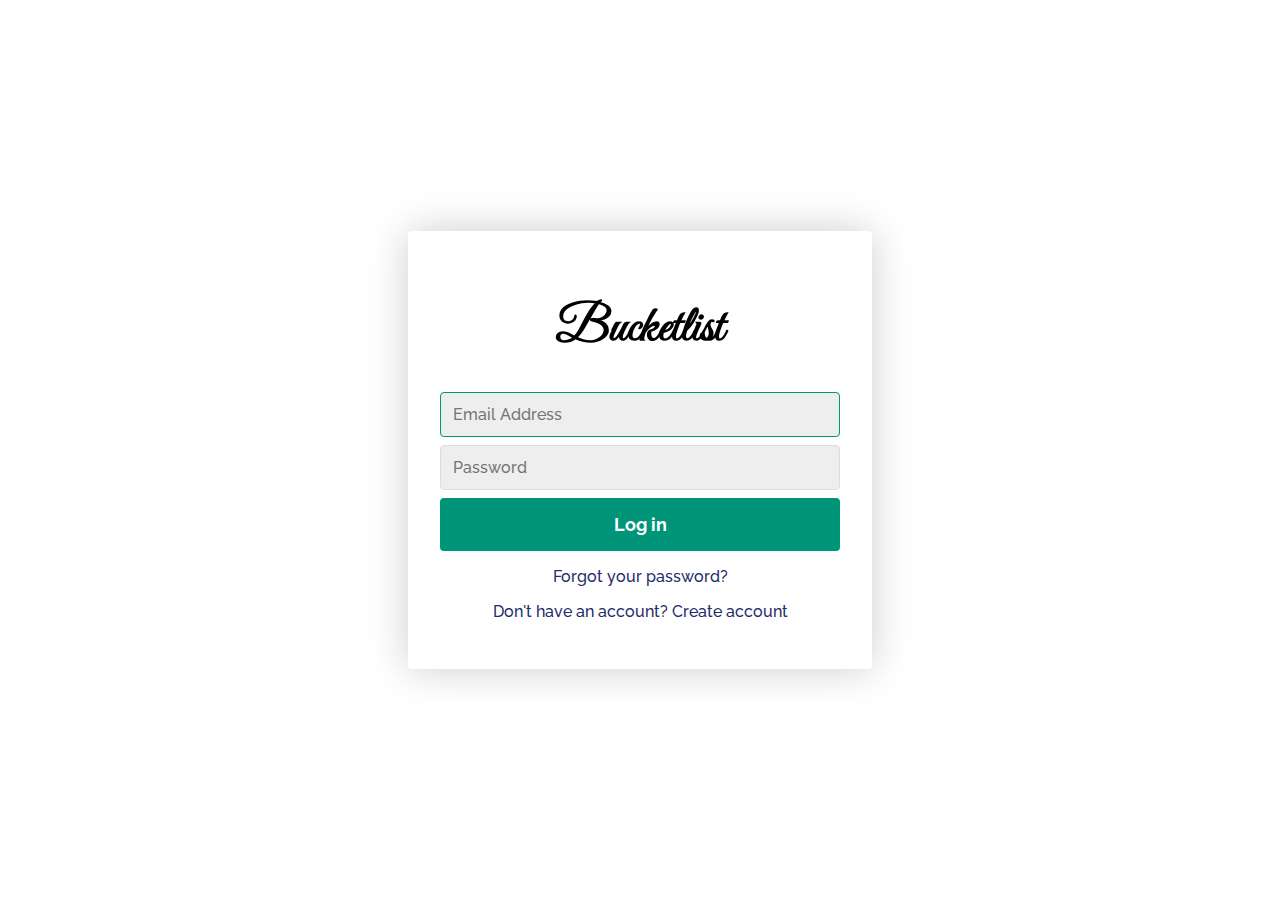
==== index.html @ 80b362e1 "Change font-family and size for the form__title class" ====
<!DOCTYPE html>
<html lang="en">
<head>
    <meta charset="UTF-8">
    <meta http-equiv="X-UA-Compatible" content="IE=edge">
    <meta name="viewport" content="width=device-width, initial-scale=1.0">
    <meta
            name="description"
            content="Authentication page for those wishing to access the app."
        />
    <meta name="robots" content="index,follow"/>
    <link rel="stylesheet" href="styles/style.css">
    <title>Bucketlist | Authenticate</title>
    <link rel="stylesheet" href="login.css"> 
    <link href="https://fonts.googleapis.com/css2?family=Raleway:ital,wght@0,300;1,300&display=swap" rel="stylesheet">
    <link rel="stylesheet" href="https://cdnjs.cloudflare.com/ajax/libs/font-awesome/5.15.3/css/all.min.css" 
        integrity="sha512-iBBXm8fW90+nuLcSKlbmrPcLa0OT92xO1BIsZ+ywDWZCvqsWgccV3gFoRBv0z+8dLJgyAHIhR35VZc2oM/gI1w==" 
        crossorigin="anonymous" referrerpolicy="no-referrer" />
        <link href="https://fonts.googleapis.com/css2?family=Great+Vibes&display=swap" rel="stylesheet">
</head>
<body>
   <section class="authenticate">
       <form class="form" action="" id="login">
           <h1 class="form__title">Bucketlist</h1>
           <div class="form__message form__message-error"></div>
           <div class="form__input-group">
               <input type="email" class="form__input" id="login-email" autofocus placeholder="Email Address">
               <div class="form__input-error-message"></div>
           </div>
           <div class="form__input-group">
            <input type="password" class="form__input" id="login-pass" placeholder="Password">
            <div class="form__input-error-message"></div>
        </div>
        <button class="form__button" type="submit">Log in</button>
        <p class="form__text">
            <a href="#" class="form__link">Forgot your password?</a>
        </p>
        <p class="form__text">
            <a href="" class="form__link" id="linkCreateAccount">Don't have an account? Create account</a>
        </p>

       </form>
       <form class="form form__hidden" action="" id="createAccount">
            <h1 class="form__title">Create Account</h1>
            <div class="form__message form__message-error"></div>
            <div class="form__input-group">
                <input type="email" id="signupEmail" class="form__input" autofocus placeholder="Email Address">
            </div>
            <div class="form__input-group">
                <input type="password" id="signupPass" class="form__input" placeholder="Password">
            </div>
            <div class="form__input-group">
                <input type="password" class="form__input" placeholder="Confirm Password">
                <div class="form__input-error-message"></div>
            </div>
            <button class="form__button" type="submit">Continue</button>
            <p class="form__text">
                <a href="" class="form__link" id="linkLogin">Already have an account? Sign in</a>
            </p>
       </form>
   </section> 
</body>
</html>
---- styles/style.css ----
html {
  font-size: 62.5%;
}

body {
  margin: 0;
  height: 100vh;
  display: flex;
  justify-content: center;
  align-items: center;
}

.authenticate {
  width: 400px;
  max-width: 400px;
  margin: 1.6rem;
  padding: 3.2rem;
  box-shadow: 0 0 40px rgba(0, 0, 0, 0.2);
  border-radius: 4px;
  background: #ffffff;
}

.authenticate,
.form__input,
.form__button {
  font: 500 1.6rem "Raleway", sans-serif;
  cursor: pointer;
}

.form__hidden {
  display: none;
}

.form > * :first-child {
  margin-top: 0;
}

.form > * :last-child {
  margin-bottom: 0;
}

.form__title {
  font-family: "Great Vibes", cursive;
  margin-bottom: 3.2rem;
  text-align: center;
  font-size: 5rem;
}

.form__message {
  text-align: center;
  margin-bottom: 1.6rem;
}

.form__message-success {
  color: #4bb544;
}

.form__message-error {
  color: #cc3333;
}

.form__input {
  display: block;
  width: 100%;
  padding: 1.2rem;
  box-sizing: border-box;
  border-radius: 4px;
  border: 0.1rem solid #dddddd;
  outline: none;
  background: #eeeeee;
  transition: background 0.2s, border-color 0.2s;
}

.form__input:focus {
  border-color: #009579;
}

.form__input-error {
  color: #cc3333;
  border-color: #cc3333;
}

.form__input-error-message {
  margin-top: 0.8rem;
  font-size: 1.36rem;
  color: #cc3333;
}

.form__button {
  width: 100%;
  padding: 1.6rem 3.2rem;
  font-weight: bold;
  font-size: 1.76rem;
  color: #ffffff;
  border: none;
  border-radius: 4px;
  outline: none;
  cursor: pointer;
  background-color: #009579;
}

.form__button:hover {
  background: #007f67;
}

.form__button:active {
  transform: scale(0.98);
}

.form__text {
  text-align: center;
}

.form__link {
  color: #252c6a;
  text-decoration: none;
  cursor: pointer;
}

.form__link:hover {
  text-decoration: underline;
}/*# sourceMappingURL=style.css.map */
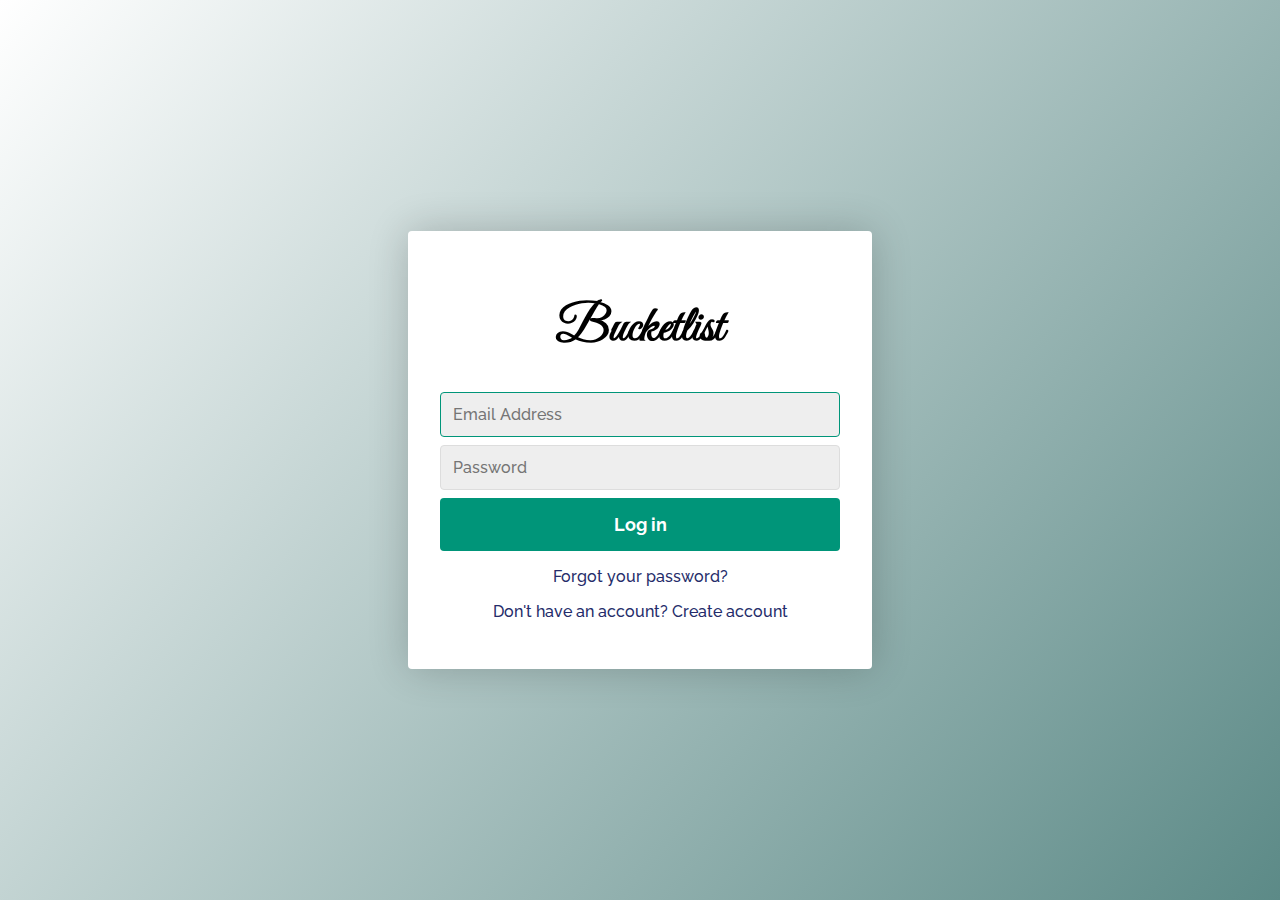
==== commit 5431bc7f: "Remove conflicts Merge html tag styling into the global.scss file Introduce id for the form in bucke" ====
--- a/index.html
+++ b/index.html
@@ -9,7 +9,7 @@
             content="Authentication page for those wishing to access the app."
         />
     <meta name="robots" content="index,follow"/>
-    <link rel="stylesheet" href="styles/style.css">
+    <link rel="stylesheet" href="/styles/style.css">
     <title>Bucketlist | Authenticate</title>
     <link rel="stylesheet" href="login.css"> 
     <link href="https://fonts.googleapis.com/css2?family=Raleway:ital,wght@0,300;1,300&display=swap" rel="stylesheet">
@@ -19,6 +19,7 @@
         <link href="https://fonts.googleapis.com/css2?family=Great+Vibes&display=swap" rel="stylesheet">
 </head>
 <body>
+    
    <section class="authenticate">
        <form class="form" action="" id="login">
            <h1 class="form__title">Bucketlist</h1>
@@ -59,5 +60,7 @@
             </p>
        </form>
    </section> 
+   <!-- Adding the Javascript file -->
+   <script  type="text/JavaScript" src="assets/js/app.js"></script> 
 </body>
 </html>--- a/styles/style.css
+++ b/styles/style.css
@@ -1,5 +1,10 @@
 html {
   font-size: 62.5%;
+  background-image: linear-gradient(130deg, #FFFFFF, #5c8a87);
+  background-repeat: no-repeat;
+  background-size: auto;
+  height: 100vh;
+  min-width: 600px;
 }
 
 body {
@@ -8,6 +13,25 @@
   display: flex;
   justify-content: center;
   align-items: center;
+}
+
+ul {
+  padding-left: 0px;
+  list-style: none;
+}
+
+li {
+  display: flex;
+  justify-content: center;
+  align-items: center;
+  border-bottom: 0.1rem solid lightgray;
+  padding: 1.5rem 0;
+  font-size: 1.6rem;
+  color: #595959;
+}
+
+i {
+  pointer-events: none;
 }
 
 .authenticate {
@@ -119,4 +143,92 @@
 
 .form__link:hover {
   text-decoration: underline;
+}
+
+.headline {
+  font-size: 5rem;
+  font-family: "Great Vibes", cursive;
+}
+
+.container {
+  width: 600px;
+  display: flex;
+  justify-content: center;
+  flex-direction: column;
+  margin: auto;
+  font-family: "Raleway", sans-serif;
+}
+
+.logo {
+  display: flex;
+  margin: auto;
+  flex-direction: column;
+  max-width: 500px;
+  padding: 2.4rem 0;
+  align-items: center;
+}
+
+.main {
+  padding: 2rem;
+}
+
+#loglist {
+  background-color: #FFFFFF;
+  padding: 1.5rem;
+  border-radius: 4px;
+  display: flex;
+}
+
+input[type=text] {
+  height: 30px;
+  outline: 0;
+  border: none;
+  font-size: 1.6rem;
+  font-family: "Raleway", sans-serif;
+  color: #595959;
+  flex-grow: 1;
+}
+
+.add__button {
+  font-size: 2.4rem;
+  background-color: #FFFFFF;
+  outline: 0;
+  border: none;
+  color: #009579;
+}
+
+button:hover {
+  color: #007f67;
+}
+
+.bucketList {
+  background-color: #FFFFFF;
+  border-radius: 5px;
+  margin-top: 20px;
+  padding: 10px 25px;
+  height: 100%;
+}
+
+.bucketlist-item {
+  flex-grow: 1;
+}
+
+.clearAll {
+  display: flex;
+  justify-content: flex-end;
+  padding: 10px 3px;
+  font-size: 1.4rem;
+}
+
+.clearAll:hover {
+  color: #252c6a;
+}
+
+.bucketlist-item {
+  transition: all 0.3s ease-out;
+}
+
+.bucketlist-item-fall {
+  transform: translateY(12rem) rotateZ(10deg);
+  opacity: 0;
 }/*# sourceMappingURL=style.css.map */